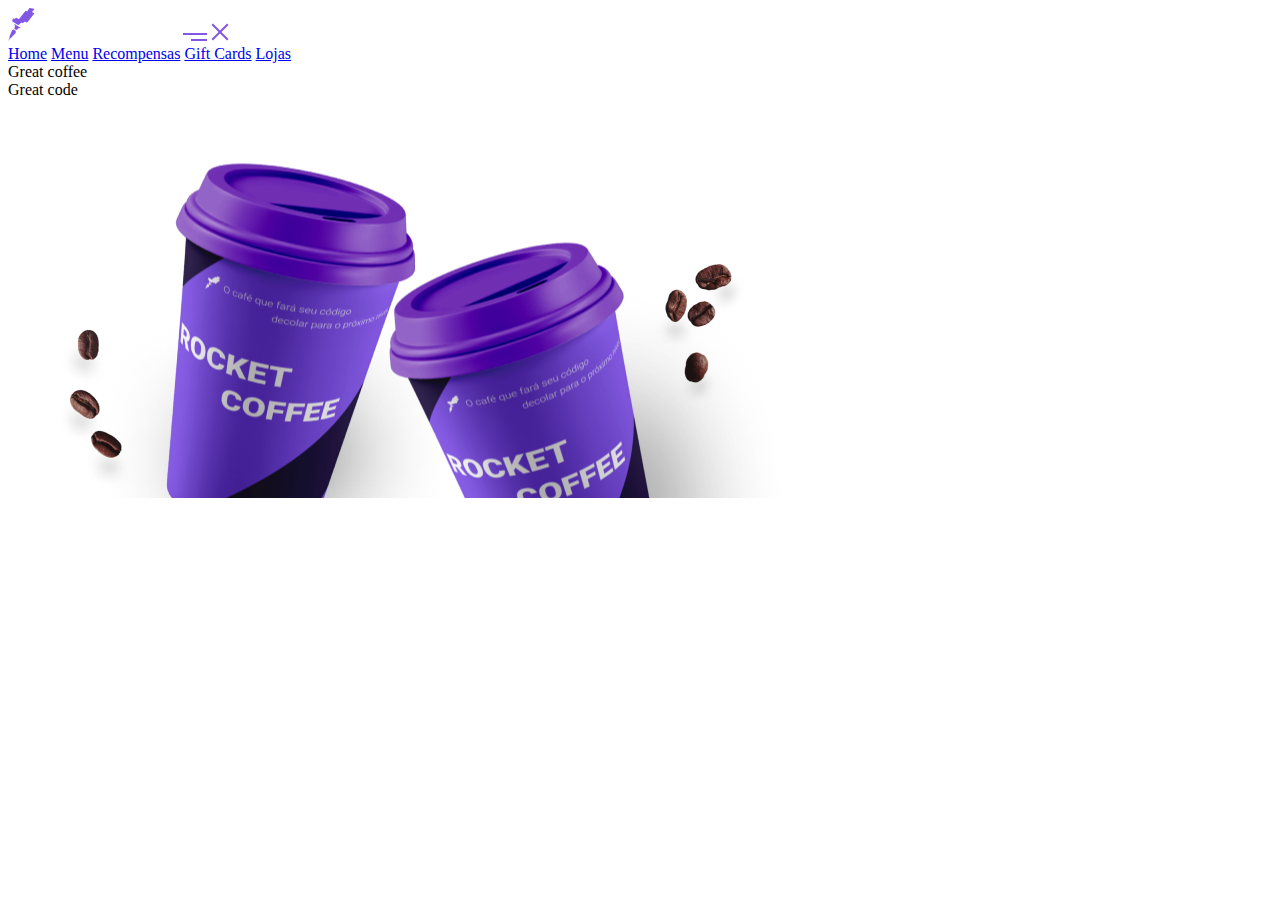
==== rocketCoffeeMobile/index.html @ f3848a85 "Rocket Coffee Mobile project created, assets moved and some minor changes" ====
<!DOCTYPE html>
<html lang="en">
<head>
    <meta charset="UTF-8">
    <meta http-equiv="X-UA-Compatible" content="IE=edge">
    <meta name="viewport" content="width=device-width, initial-scale=1.0">
    <link rel="stylesheet" href="style.css">
    <title>Rocket Coffee</title>
</head>
<body>
    <header>
        <img src="assets/logo-mobile.svg" alt="Rocketseat">
        <img src="assets/menu-buguer-open.svg" id="openMenu" alt="Abrir menu">
        <img src="assets/menu-buguer-close.svg" id="closeMenu" alt="Fechar menu">
        <nav>
            <a href="#">Home</a>
            <a href="#">Menu</a>
            <a href="#">Recompensas</a>
            <a href="#">Gift Cards</a>
            <a href="#">Lojas</a>
        </nav>
    </header>
    <main>
        <div>Great coffee</div>
        <div>Great code</div>
        <img src="assets/rocket-coffee.png" alt="Café rocket">
    </main>

</body>
</html>
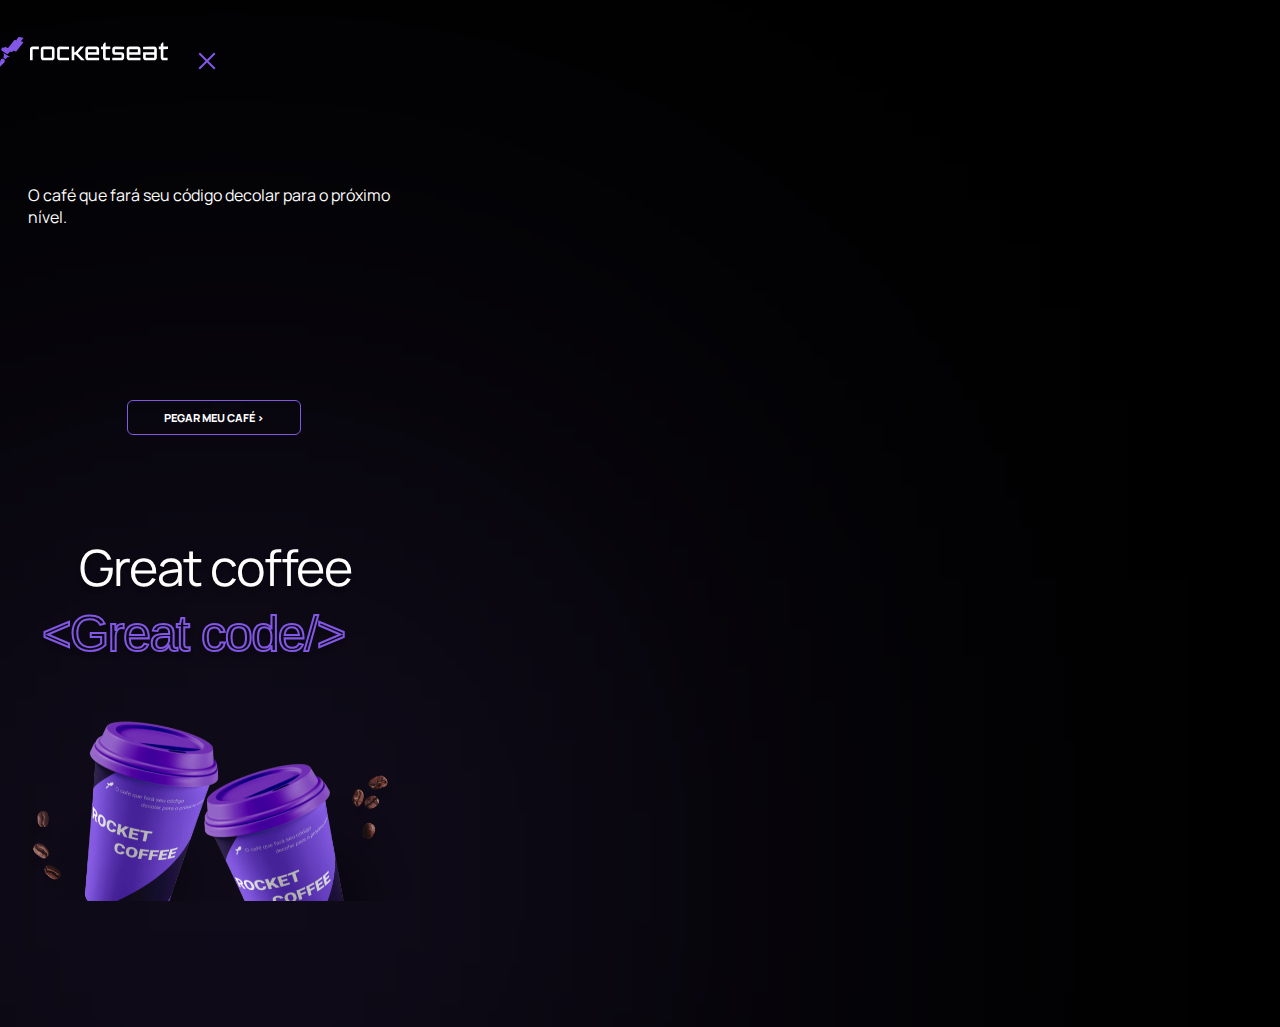
==== commit 589d7288: "RocketCoffee mobile stylesheet and minor changes" ====
--- a/rocketCoffeeMobile/index.html
+++ b/rocketCoffeeMobile/index.html
@@ -5,9 +5,14 @@
     <meta http-equiv="X-UA-Compatible" content="IE=edge">
     <meta name="viewport" content="width=device-width, initial-scale=1.0">
     <link rel="stylesheet" href="style.css">
+    <link rel="preconnect" href="https://fonts.googleapis.com">
+    <link rel="preconnect" href="https://fonts.gstatic.com" crossorigin>
+    <link href="https://fonts.googleapis.com/css2?family=Manrope:wght@700&display=swap" rel="stylesheet">
+    <link rel="shortcut icon" href="assets/logo-desktop.svg" type="image/x-icon">
     <title>Rocket Coffee</title>
 </head>
 <body>
+    <div id="blur"></div>
     <header>
         <img src="assets/logo-mobile.svg" alt="Rocketseat">
         <img src="assets/menu-buguer-open.svg" id="openMenu" alt="Abrir menu">
@@ -21,10 +26,13 @@
         </nav>
     </header>
     <main>
-        <div>Great coffee</div>
-        <div>Great code</div>
+        <div class="preText">O café que fará seu código decolar para o próximo nível.</div>
+        <button>PEGAR MEU CAFÉ &gt;</button>
+        <div class="mainText">
+            <div>Great coffee</div>
+            <svg viewBox="0 0 343 68"><text x="0" y="50px" font-size="60px" style="fill: none; stroke: #8257E5; stroke-width: 2px" id="greatCode">&lt;Great code/&gt;</text></svg>
+        </div>
         <img src="assets/rocket-coffee.png" alt="Café rocket">
     </main>
-
 </body>
 </html>--- a/rocketCoffeeMobile/style.css
+++ b/rocketCoffeeMobile/style.css
@@ -0,0 +1,101 @@
+:root {
+    --background: #000;
+    --text-color: #FFF;
+    --button: #8257E5;
+    --border: #29292E;
+    --border-menu-mobile: #A8A8B3;
+    --text-color-menu-mobile: #E1E1E6;
+}
+
+body {
+    width: 428px;
+    height: 926px;
+    background: var(--background);
+    color: var(--text-color);
+    margin: 0px;
+    font-family: 'Manrope', sans-serif;
+}
+#blur {
+    position: absolute;
+    background: #996DFF;
+    filter: blur(400px);
+    left: 68px;
+    top: 706px;
+    width: 321px;
+    height: 321px;
+}
+
+header {
+    position: absolute;
+    width: 433px;
+    height: 58.5px;
+    top: 37px;
+    left: -3px;
+}
+
+nav {
+    visibility: hidden;
+}
+
+#openMenu {
+    visibility: hidden;
+}
+
+.preText {
+    position: absolute;
+    width: 373px;
+    height: 128px;
+    top: 184px;
+    left: 28px;
+}
+
+button {
+    position: absolute;
+    top: 400px;
+    left: 127px;
+    width: 174.12px;
+    height: 35px;
+    border: 1px solid var(--button);
+    border-radius: 6px;
+    background: none;
+    display: flex;
+    justify-content: center;
+    align-items: center;
+    text-decoration: none;
+    font-family: 'Manrope', sans-serif;
+    font-weight: 800;
+    font-size: 11px;
+    color: var(--text-color);
+    padding: 30 10;
+}
+
+.mainText{
+    position: absolute;
+    width: 346px;
+    height: 129px;
+    top: 533px;
+    left: 42px;
+    font-size: 50px;
+    font-style: normal;
+    text-align: center;
+    line-height: 68px;
+    letter-spacing: -0.03em;
+    text-shadow: 0px 4px 4px rgba(0, 0, 0, 0.25);
+}
+
+#greatCode {
+    height: 68px;
+    stroke: #8257E5;
+    font-family: sans-serif;
+    font-size: 50px;
+    top: 593px;
+    text-shadow: 0px 4px 4px rgba(0, 0, 0, 0.25);
+}
+
+main img {
+    position: absolute;
+    top: 687px;
+    width: 428px;
+    height: auto;
+
+}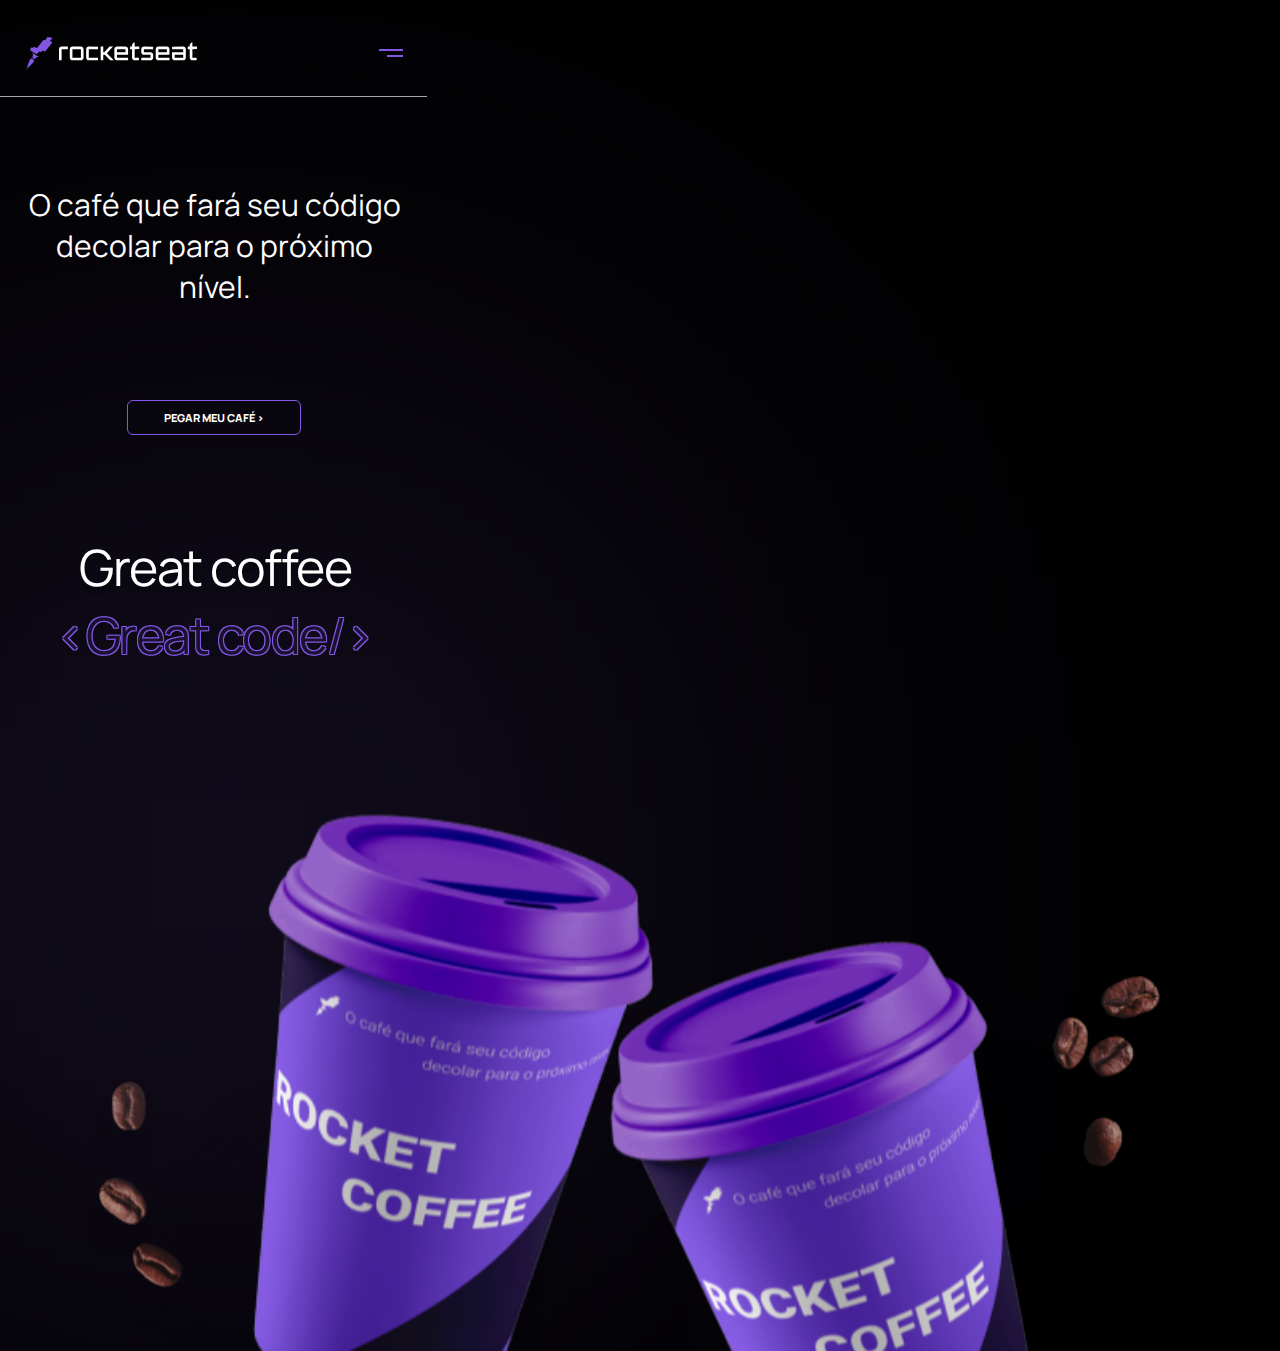
==== commit b11a8c28: "Added scrypts file and some changes" ====
--- a/rocketCoffeeMobile/index.html
+++ b/rocketCoffeeMobile/index.html
@@ -5,6 +5,7 @@
     <meta http-equiv="X-UA-Compatible" content="IE=edge">
     <meta name="viewport" content="width=device-width, initial-scale=1.0">
     <link rel="stylesheet" href="style.css">
+    
     <link rel="preconnect" href="https://fonts.googleapis.com">
     <link rel="preconnect" href="https://fonts.gstatic.com" crossorigin>
     <link href="https://fonts.googleapis.com/css2?family=Manrope:wght@700&display=swap" rel="stylesheet">
@@ -14,25 +15,30 @@
 <body>
     <div id="blur"></div>
     <header>
-        <img src="assets/logo-mobile.svg" alt="Rocketseat">
+        <img src="assets/logo-mobile.svg" id="logo" alt="Rocketseat">
         <img src="assets/menu-buguer-open.svg" id="openMenu" alt="Abrir menu">
-        <img src="assets/menu-buguer-close.svg" id="closeMenu" alt="Fechar menu">
-        <nav>
-            <a href="#">Home</a>
-            <a href="#">Menu</a>
-            <a href="#">Recompensas</a>
-            <a href="#">Gift Cards</a>
-            <a href="#">Lojas</a>
-        </nav>
     </header>
+    <nav id="menu">
+        <div>
+            <img src="assets/logo-mobile.svg" id="logo" alt="Rocketseat">
+            <img src="assets/menu-buguer-close.svg" id="closeMenu" alt="Fechar menu">
+        </div>
+        <a href="#">Home</a>
+        <a href="#">Menu</a>
+        <a href="#">Recompensas</a>
+        <a href="#">Gift Cards</a>
+        <a href="#">Lojas</a>
+        <div></div>
+    </nav>
     <main>
         <div class="preText">O café que fará seu código decolar para o próximo nível.</div>
         <button>PEGAR MEU CAFÉ &gt;</button>
         <div class="mainText">
             <div>Great coffee</div>
-            <svg viewBox="0 0 343 68"><text x="0" y="50px" font-size="60px" style="fill: none; stroke: #8257E5; stroke-width: 2px" id="greatCode">&lt;Great code/&gt;</text></svg>
+            <div id="greatCode">&lt;Great code/&gt;</div>
         </div>
         <img src="assets/rocket-coffee.png" alt="Café rocket">
     </main>
+    <script src="scrypts.js"></script>
 </body>
-</html>+</html>
--- a/rocketCoffeeMobile/style.css
+++ b/rocketCoffeeMobile/style.css
@@ -14,6 +14,7 @@
     color: var(--text-color);
     margin: 0px;
     font-family: 'Manrope', sans-serif;
+    overflow: hidden;
 }
 #blur {
     position: absolute;
@@ -27,18 +28,58 @@
 
 header {
     position: absolute;
-    width: 433px;
+    width: 427px;
     height: 58.5px;
     top: 37px;
-    left: -3px;
+    left: 0px;
+    border-bottom: 1px solid var(--border-menu-mobile);
 }
 
-nav {
-    visibility: hidden;
+#logo {
+    width: 171px;
+    height: auto;
+    position: absolute;
+    top: 0px;
+    left: 26px;
 }
 
 #openMenu {
+    width: 24px;
+    height: auto;
+    position: absolute;
+    top: 12px;
+    left: 379px;
+    visibility: visible;
+}
+#closeMenu {
+    width: 48px;
+    height: auto;
+}
+
+#menu {
+    position: absolute;
     visibility: hidden;
+    z-index: 1;
+    background: var(--background);
+}
+#menu div {
+    position: absolute;
+    width: 388px;
+    height: 48px;
+    left: 20px;
+    top: 30px;
+}
+#menu a {
+    display: flex;
+    flex-direction: column;
+    height: 57px;
+    width: 100vw;
+    border: 1px solid var(--border-menu-mobile);
+    font-family: 'Manrope', sans-serif;
+    font-size: 18px;
+    font-weight: 400;
+    color: var(--text-color-menu-mobile);
+    text-decoration: none;
 }
 
 .preText {
@@ -47,6 +88,8 @@
     height: 128px;
     top: 184px;
     left: 28px;
+    font-size: 30px;
+    text-align: center;
 }
 
 button {
@@ -85,17 +128,20 @@
 
 #greatCode {
     height: 68px;
-    stroke: #8257E5;
-    font-family: sans-serif;
+    font-family: 'Manrope', sans-serif;
+    color:rgba(0, 0, 0, 0.8);
+    text-shadow: 
+        -1px -1px 0 var(--button), 
+        1px -1px 0 var(--button), 
+        -1px 1px 0 var(--button), 
+        1px 1px 0 var(--button);
     font-size: 50px;
     top: 593px;
-    text-shadow: 0px 4px 4px rgba(0, 0, 0, 0.25);
 }
 
 main img {
     position: absolute;
-    top: 687px;
-    width: 428px;
+    top: 712px;
+    width: 100vw;
     height: auto;
-
 }